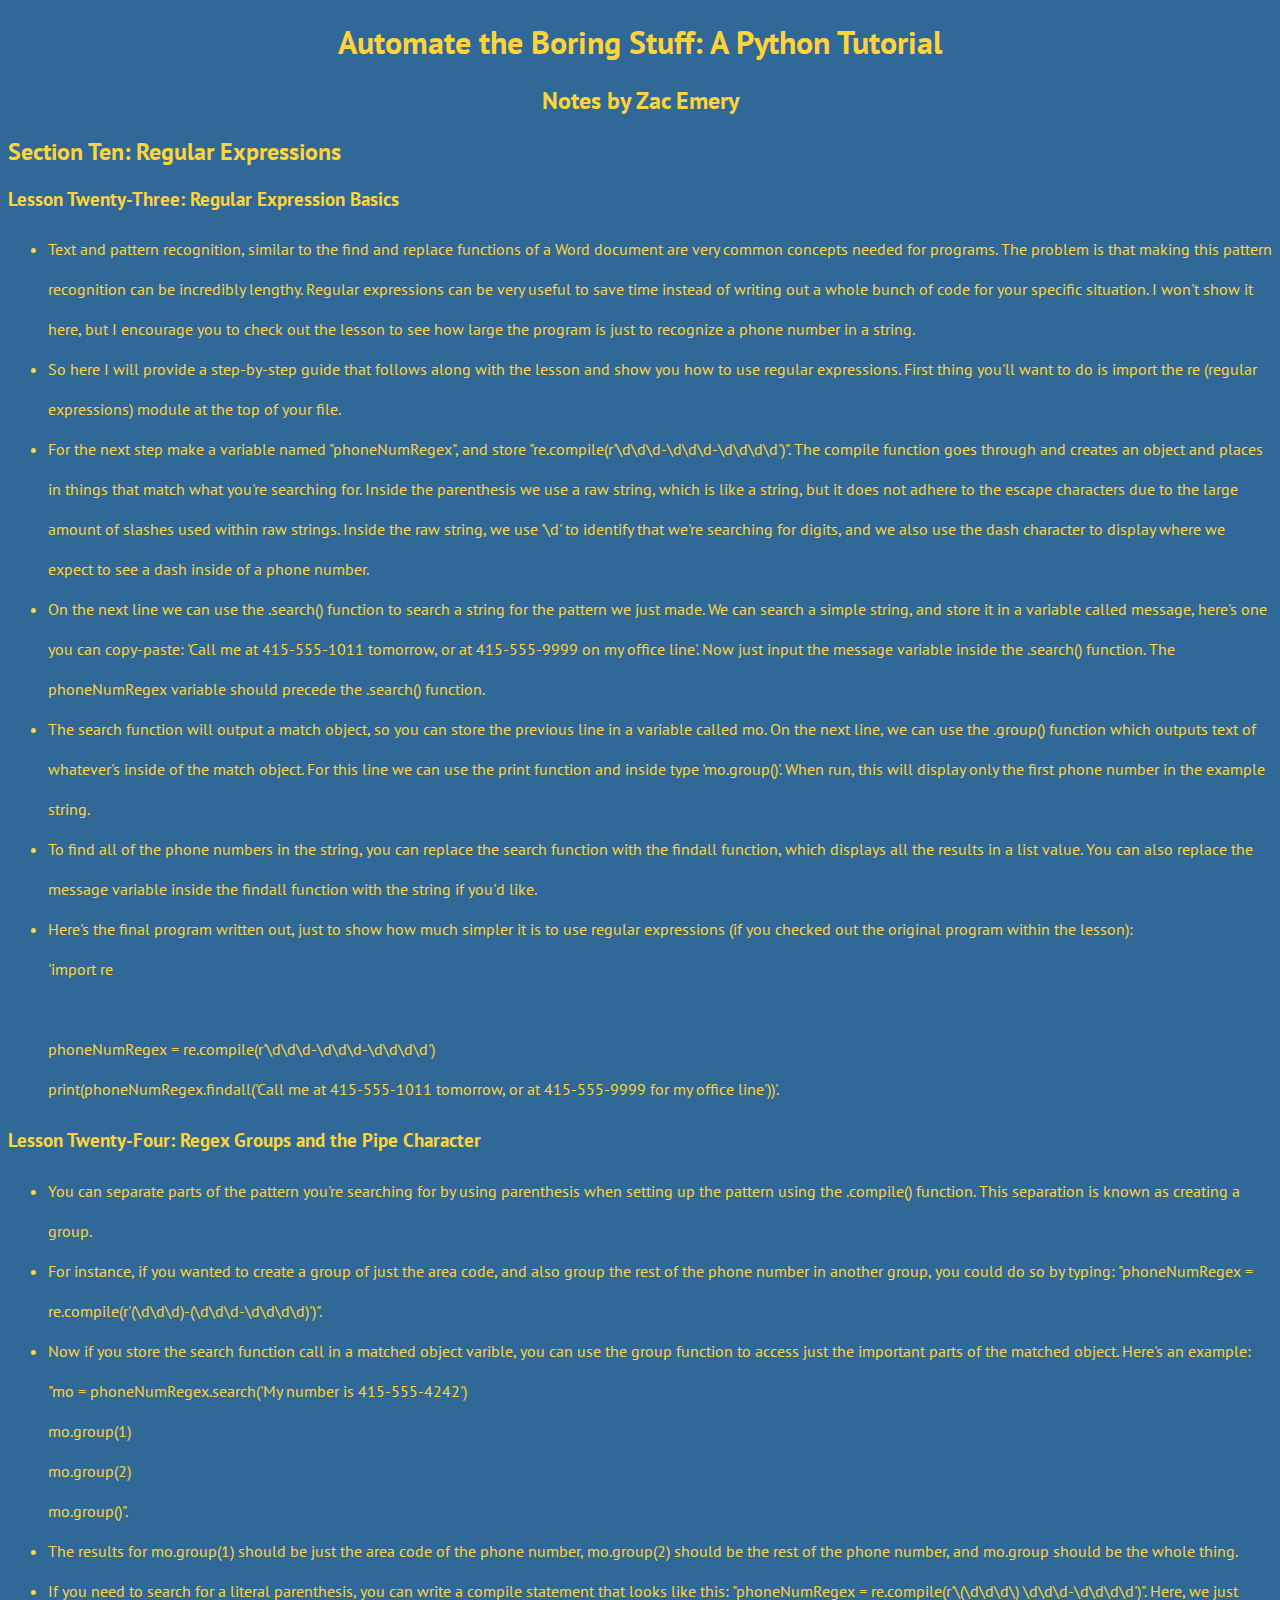
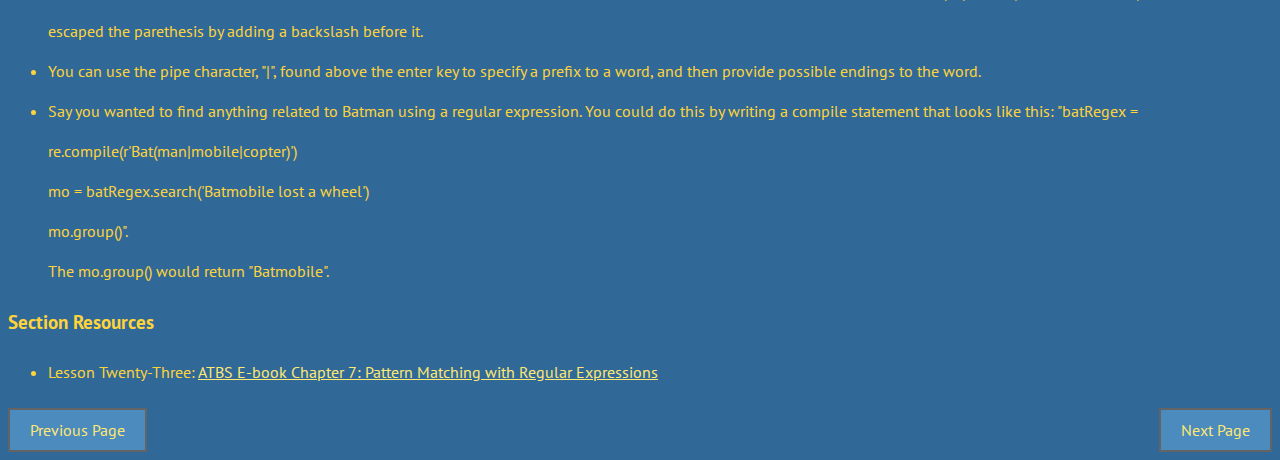
==== page10.html @ 3c8ce185 ""Started page10.html; Finished lessons 23 and 24"" ====
<!DOCTYPE html>
<html lang="en" dir="ltr">
  <head>
    <link href="https://fonts.googleapis.com/css2?family=PT+Sans&display=swap" rel="stylesheet">
    <link rel="stylesheet" href="index.css">
    <meta charset="utf-8">
    <title>Automate the Boring Stuff: A Python Tutorial, Section 10</title>
  </head>
  <body>
    <h1 style="text-align:center;">Automate the Boring Stuff: A Python Tutorial</h1>
    <h2 style="text-align:center;">Notes by Zac Emery</h2>
    <div id="sectionTen">
      <h2>Section Ten: Regular Expressions</h2>
      <div id="L23">
        <h3>Lesson Twenty-Three: Regular Expression Basics</h3>
        <ul>
          <li>Text and pattern recognition, similar to the find and replace functions of a Word document are very common concepts needed for programs. The problem is that making this pattern recognition can be
              incredibly lengthy. Regular expressions can be very useful to save time instead of writing out a whole bunch of code for your specific situation. I won't show it here, but I encourage you to check
              out the lesson to see how large the program is just to recognize a phone number in a string.
          </li>
          <li>So here I will provide a step-by-step guide that follows along with the lesson and show you how to use regular expressions. First thing you'll want to do is import the re (regular expressions)
              module at the top of your file.
          </li>
          <li>For the next step make a variable named "phoneNumRegex", and store "re.compile(r'\d\d\d-\d\d\d-\d\d\d\d')". The compile function goes through and creates an object and places in things that match what you're
              searching for. Inside the parenthesis we use a raw string, which is like a string, but it does not adhere to the escape characters due to the large amount of slashes used within raw strings. Inside the raw
              string, we use '\d' to identify that we're searching for digits, and we also use the dash character to display where we expect to see a dash inside of a phone number.
          </li>
          <li>On the next line we can use the .search() function to search a string for the pattern we just made. We can search a simple string, and store it in a variable called message, here's one you can copy-paste:
              'Call me at 415-555-1011 tomorrow, or at 415-555-9999 on my office line'. Now just input the message variable inside the .search() function. The phoneNumRegex variable should precede the .search() function.
          </li>
          <li>The search function will output a match object, so you can store the previous line in a variable called mo. On the next line, we can use the .group() function which outputs text of whatever's inside of the
              match object. For this line we can use the print function and inside type 'mo.group()'. When run, this will display only the first phone number in the example string.
          </li>
          <li>To find all of the phone numbers in the string, you can replace the search function with the findall function, which displays all the results in a list value. You can also replace the message variable inside
              the findall function with the string if you'd like.
          </li>
          <li>Here's the final program written out, just to show how much simpler it is to use regular expressions (if you checked out the original program within the lesson):<br>'import re<br><br> phoneNumRegex =
              re.compile(r'\d\d\d-\d\d\d-\d\d\d\d')<br>print(phoneNumRegex.findall('Call me at 415-555-1011 tomorrow, or at 415-555-9999 for my office line'))'.
          </li>
        </ul>
      </div>
      <div id="L24">
        <h3>Lesson Twenty-Four: Regex Groups and the Pipe Character</h3>
        <ul>
          <li>You can separate parts of the pattern you're searching for by using parenthesis when setting up the pattern using the .compile() function. This separation is known as 
              creating a group.
          </li>
          <li>For instance, if you wanted to create a group of just the area code, and also group the rest of the phone number in another  group, you could do so by typing: 
              "phoneNumRegex = re.compile(r'(\d\d\d)-(\d\d\d-\d\d\d\d)')".
          </li>
          <li>Now if you store the search function call in a matched object varible, you can use the group function to access just the important parts of the matched object. Here's 
              an example: "mo = phoneNumRegex.search('My number is 415-555-4242')<br>mo.group(1)<br>mo.group(2)<br>mo.group()".
          </li>
          <li>The results for mo.group(1) should be just the area code of the phone number, mo.group(2) should be the rest of the phone number, and mo.group should be the whole thing.</li>
          <li>If you need to search for a literal parenthesis, you can write a compile statement that looks like this: "phoneNumRegex = re.compile(r'\(\d\d\d\) \d\d\d-\d\d\d\d')". 
              Here, we just escaped the parethesis by adding a backslash before it.
          </li>
          <li>You can use the pipe character, "|", found above the enter key to specify a prefix to a word, and then provide possible endings to the word.</li>
          <li>Say you wanted to find anything related to Batman using a regular expression. You could do this by writing a compile statement that looks like this: 
              "batRegex = re.compile(r'Bat(man|mobile|copter)')<br>mo = batRegex.search('Batmobile lost a wheel')<br>mo.group()".<br> The mo.group() would return "Batmobile".</li>
        </ul>
      </div>
    </div>
    <div id="secResrc">
      <h3>Section Resources</h3>
      <ul>
        <li>Lesson Twenty-Three: <a class="resources" href="https://automatetheboringstuff.com/chapter7/">ATBS E-book Chapter 7: Pattern Matching with Regular Expressions</a></li>
      </ul>
    </div>
    <div class="pageButton">
      <div class="prevPage">
        <a class="prevPage" href="page9.html">Previous Page</a>
      </div>
      <div class="nextPage">
        <a class="nextPage" href="page11.html">Next Page</a>
      </div>
    </div>
  </body>
</html>
---- index.css ----
body {
  font-family: 'PT Sans', sans-serif;
  color: #FFD43B;
  background-color: #306998;
}

a.nextPage:link, a.nextPage:visited, a.prevPage:link, a.prevPage:visited {
  background-color: #4B8BBE;
  color: #FFE873;
  border: 2px solid #646464;
  padding: 10px 20px;
  text-align: center;
  text-decoration: none;
  display: inline-block;
}

a.nextPage:hover, a.nextPage:active, a.prevPage:hover, a.prevPage:active {
  background-color: #646464;
  color: #FFE873;
  border: 2px solid #646464;
  padding: 10px 20px;
  text-align: center;
  text-decoration: none;
  display: inline-block;
  cursor: pointer;
}


.pageButton {
  width: auto;
  height: auto;
  display: flex;
  justify-content: space-between;
}

.resources {
  color: #FFE873;
}

p {
  text-indent: 24px;
}

.doubleIndent {
  text-indent: 48px;
}

ul {
  line-height: 250%
}
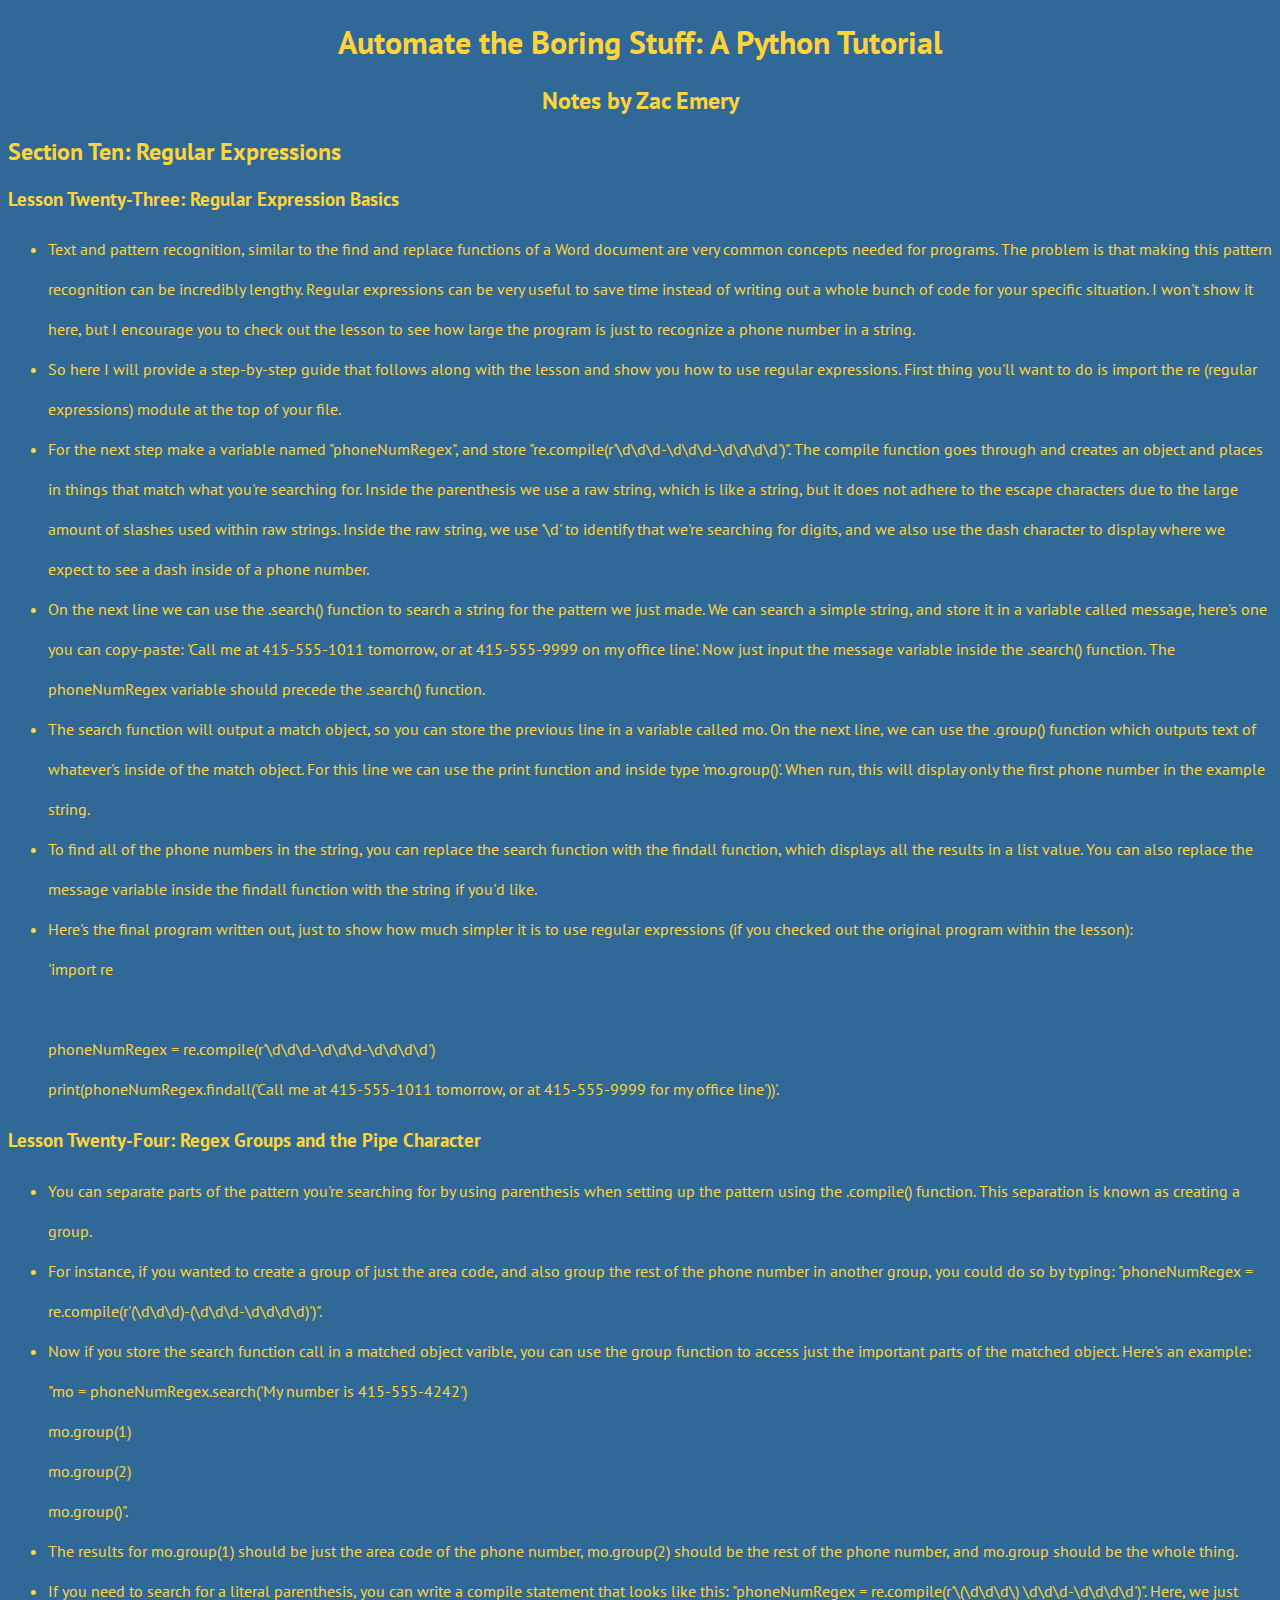
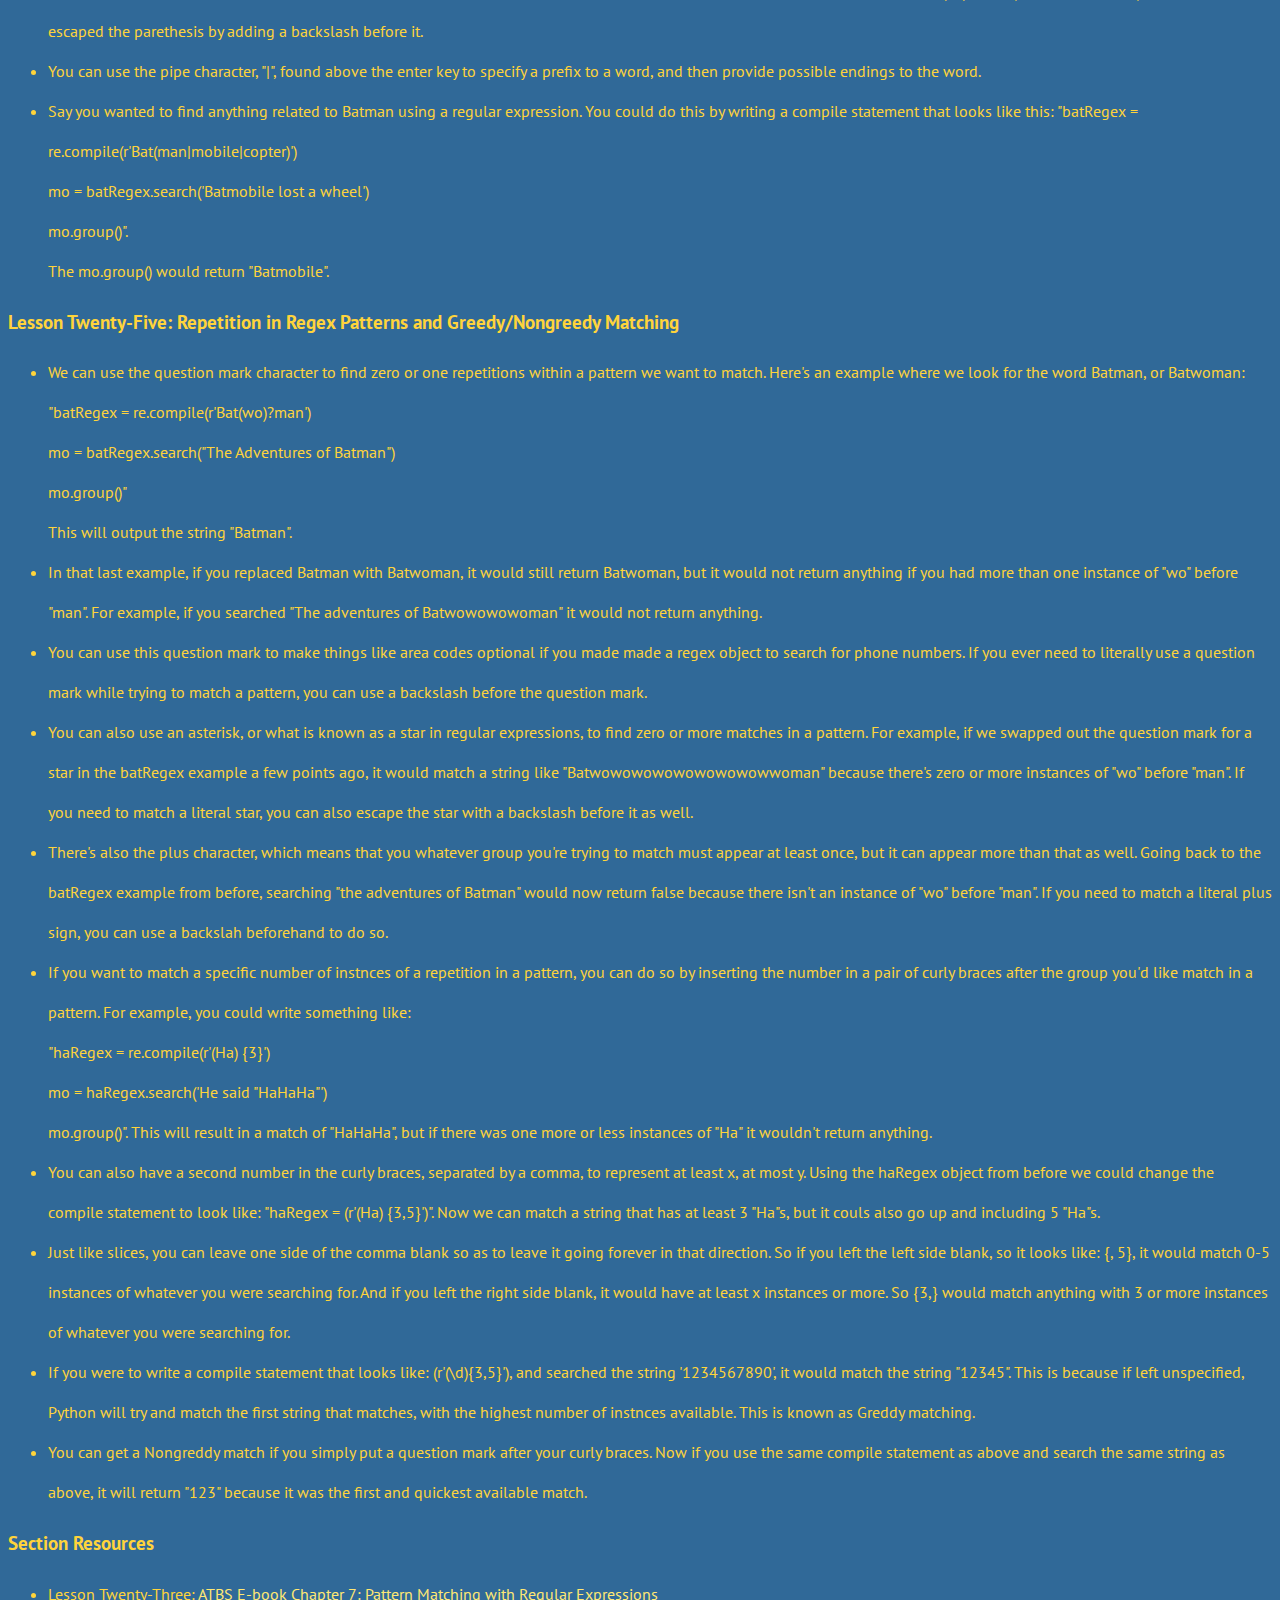
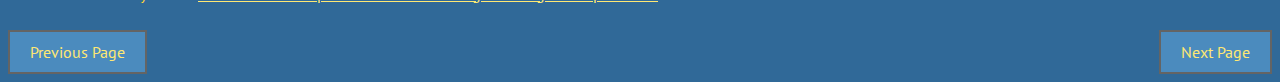
==== commit 2942d4c7: ""Finished Lesson 25"" ====
--- a/page10.html
+++ b/page10.html
@@ -60,6 +60,45 @@
               "batRegex = re.compile(r'Bat(man|mobile|copter)')<br>mo = batRegex.search('Batmobile lost a wheel')<br>mo.group()".<br> The mo.group() would return "Batmobile".</li>
         </ul>
       </div>
+      <div id="L25">
+        <h3>Lesson Twenty-Five: Repetition in Regex Patterns and Greedy/Nongreedy Matching</h3>
+        <ul>
+          <li>We can use the question mark character to find zero or one repetitions within a pattern we want to match. Here's an example where we look for the word Batman, or 
+              Batwoman:<br>"batRegex = re.compile(r'Bat(wo)?man')<br>mo = batRegex.search("The Adventures of Batman")<br>mo.group()"<br> This will output the string "Batman".
+          </li>
+          <li>In that last example, if you replaced Batman with Batwoman, it would still return Batwoman, but it would not return anything if you had more than one instance of 
+              "wo" before "man". For example, if you searched "The adventures of Batwowowowoman" it would not return anything.
+          </li>
+          <li>You can use this question mark to make things like area codes optional if you made made a regex object to search for phone numbers. If you ever need to literally 
+              use a question mark while trying to match a pattern, you can use a backslash before the question mark.
+          </li>
+          <li>You can also use an asterisk, or what is known as a star in regular expressions, to find zero or more matches in a pattern. For example, if we swapped out the 
+              question mark for a star in the batRegex example a few points ago, it would match a string like "Batwowowowowowowowowwoman" because there's zero or more instances of 
+              "wo" before "man". If you need to match a literal star, you can also escape the star with a backslash before it as well. 
+          </li>
+          <li>There's also the plus character, which means that you whatever group you're trying to match must appear at least once, but it can appear more than that as well. Going 
+              back to the batRegex example from before, searching "the adventures of Batman" would now return false because there isn't an instance of "wo" before "man". If you need 
+              to match a literal plus sign, you can use a backslah beforehand to do so. 
+          </li>
+          <li>If you want to match a specific number of instnces of a repetition in a pattern, you can do so by inserting the number in a pair of curly braces after the group you'd 
+              like match in a pattern. For example, you could write something like:<br>"haRegex = re.compile(r'(Ha) {3}')<br>mo = haRegex.search('He said "HaHaHa"')<br>mo.group()". This 
+              will result in a match of "HaHaHa", but if there was one more or less instances of "Ha" it wouldn't return anything.
+          </li>
+          <li>You can also have a second number in the curly braces, separated by a comma, to represent at least x, at most y. Using the haRegex object from before we could change the 
+              compile statement to look like: "haRegex = (r'(Ha) {3,5}')". Now we can match a string that has at least 3 "Ha"s, but it couls also go up and including 5 "Ha"s.
+          </li>
+          <li>Just like slices, you can leave one side of the comma blank so as to leave it going forever in that direction. So if you left the left side blank, so it looks like: {, 5}, 
+              it would match 0-5 instances of whatever you were searching for. And if you left the right side blank, it would have at least x instances or more. So {3,} would match anything 
+              with 3 or more instances of whatever you were searching for.
+          </li>
+          <li>If you were to write a compile statement that looks like: (r'(\d){3,5}'), and searched the string '1234567890', it would match the string "12345". This is because if 
+              left unspecified, Python will try and match the first string that matches, with the highest number of instnces available. This is known as Greddy matching.
+          </li>
+          <li>You can get a Nongreddy match if you simply put a question mark after your curly braces. Now if you use the same compile statement as above and search the same string
+              as above, it will return "123" because it was the first and quickest available match.
+          </li>
+        </ul>
+      </div>
     </div>
     <div id="secResrc">
       <h3>Section Resources</h3>
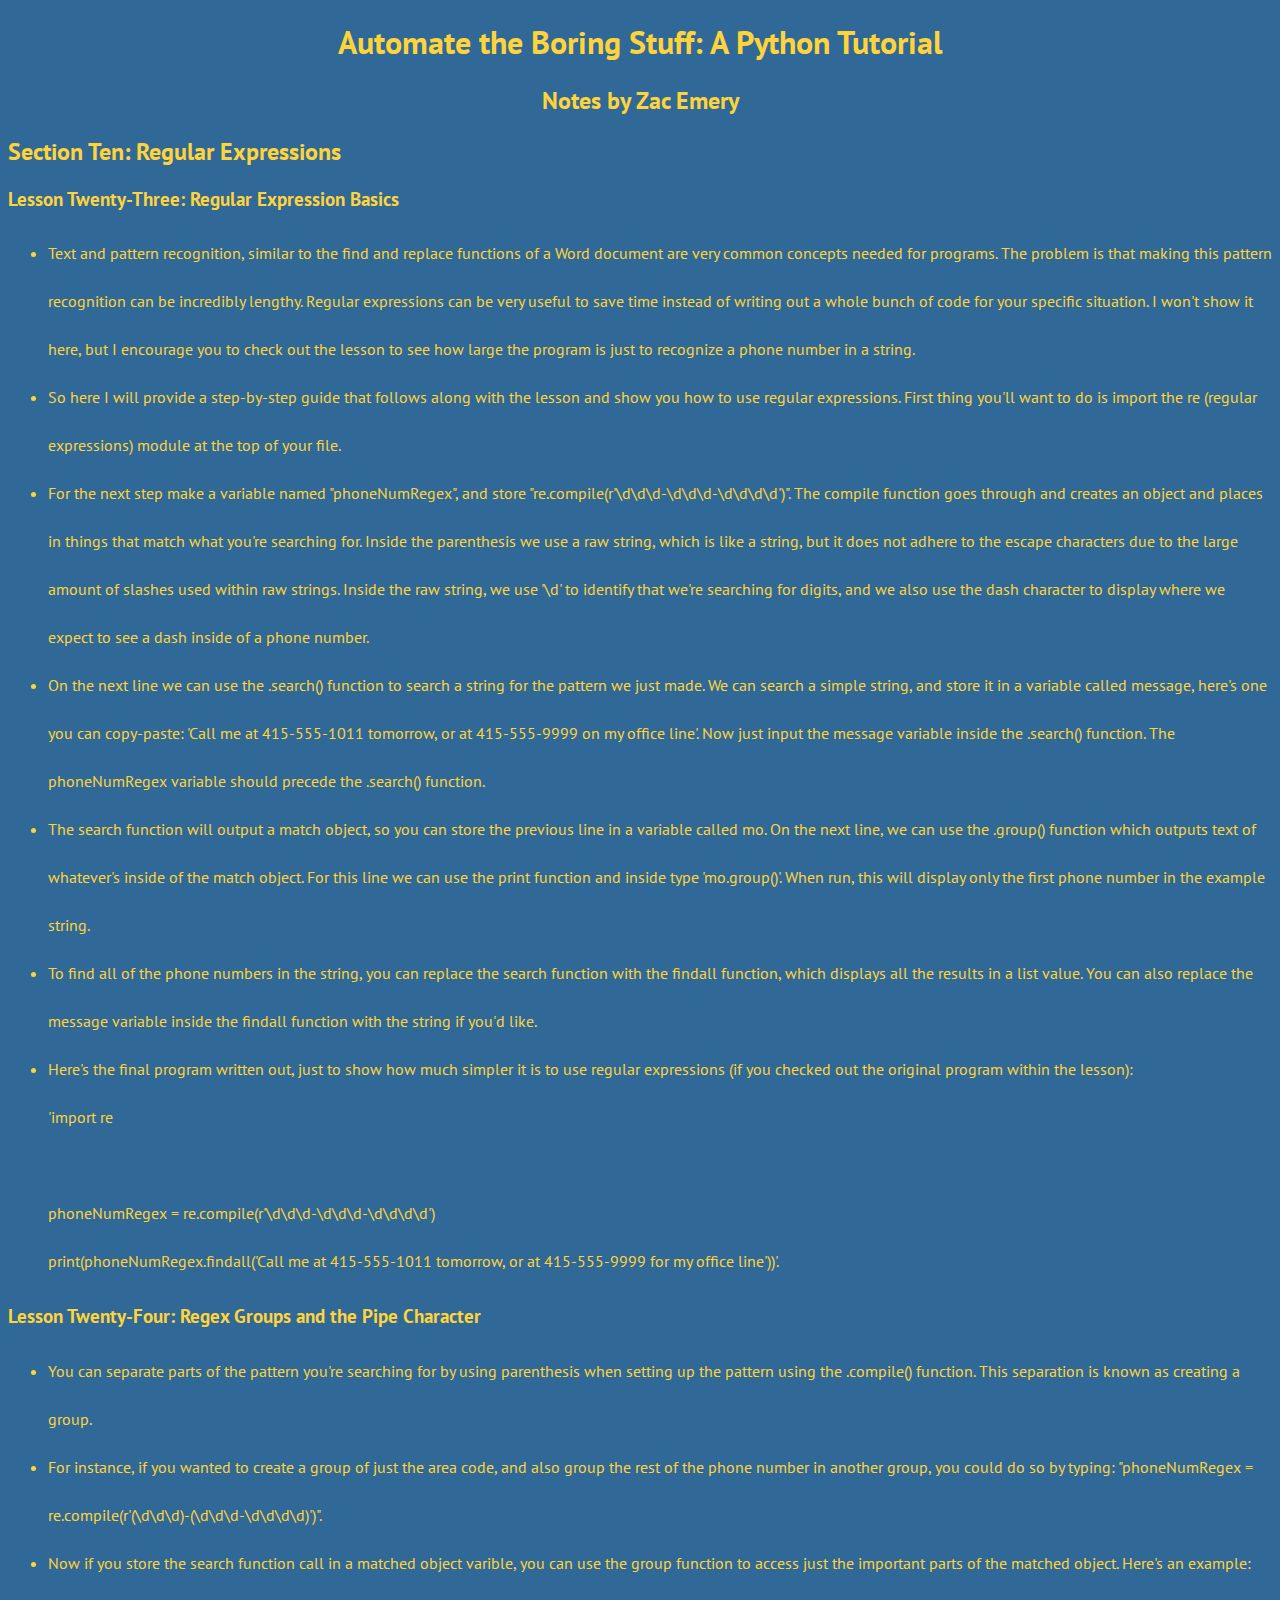
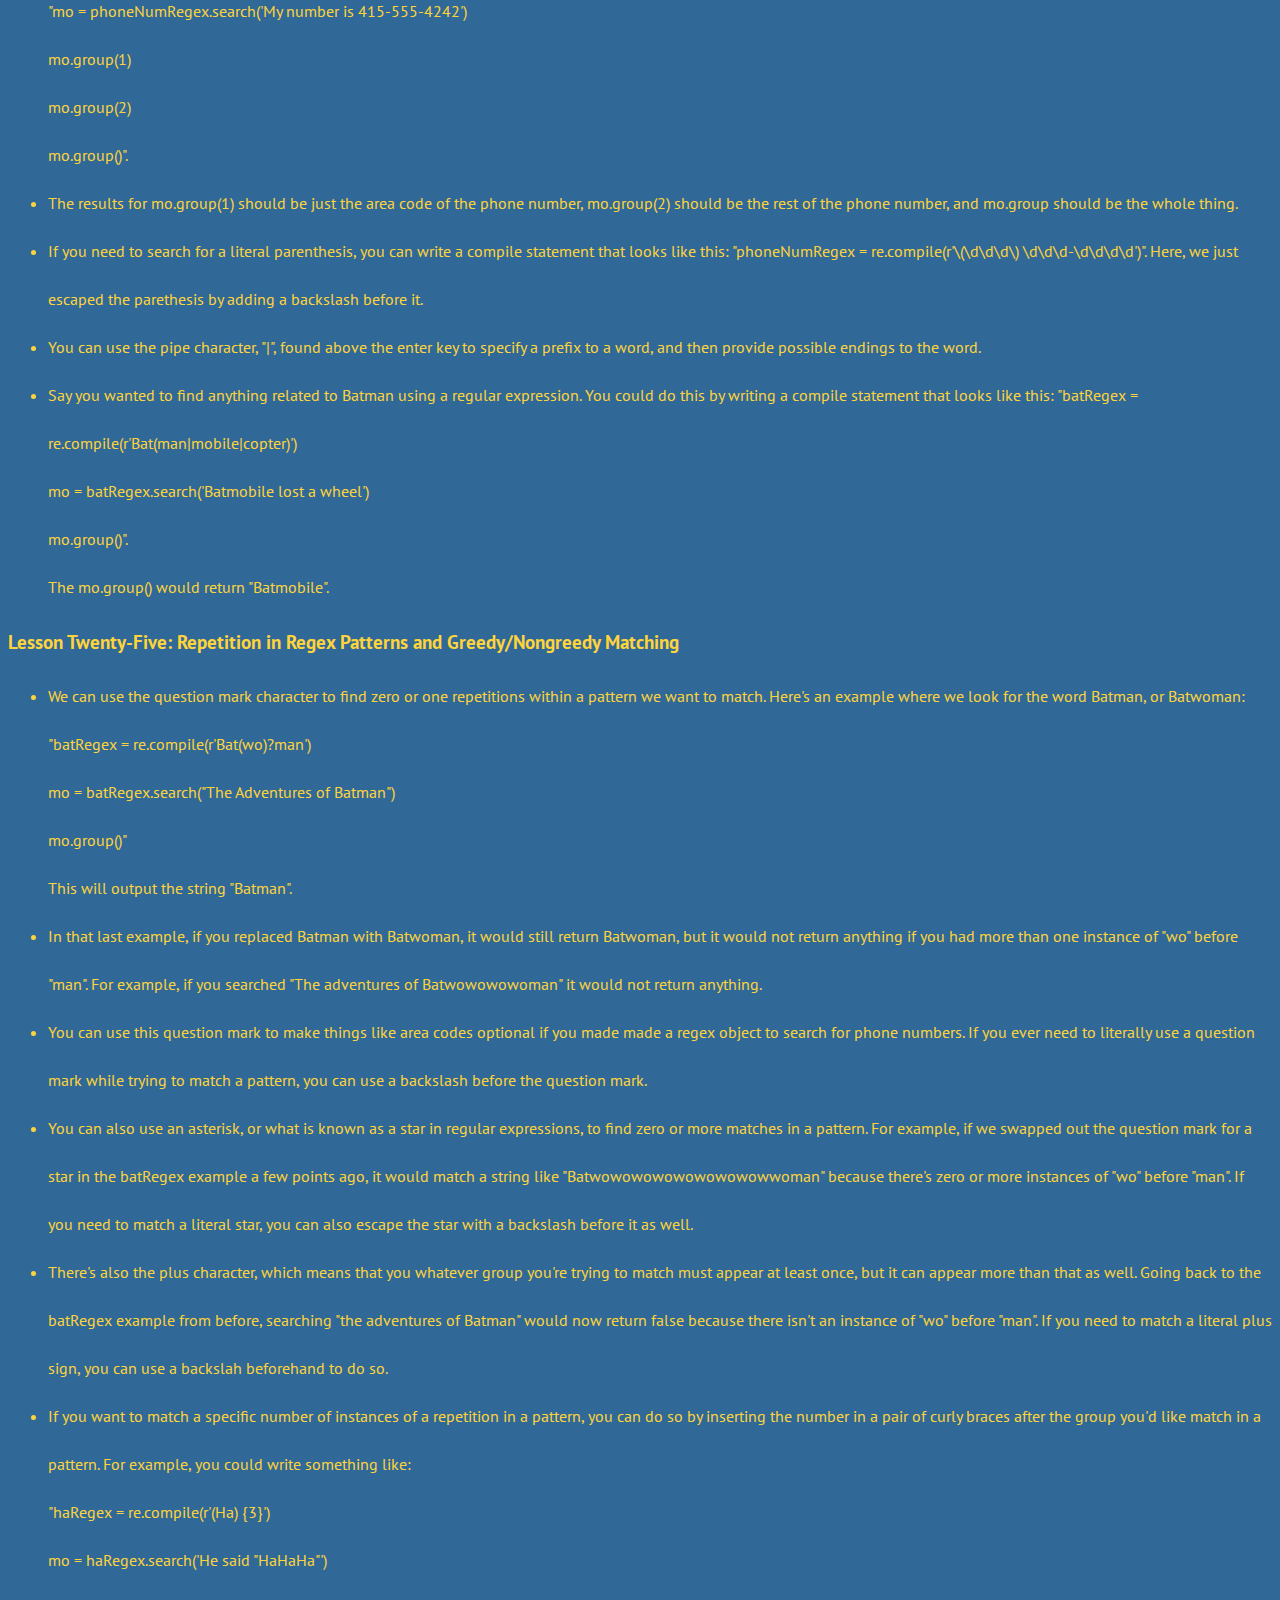
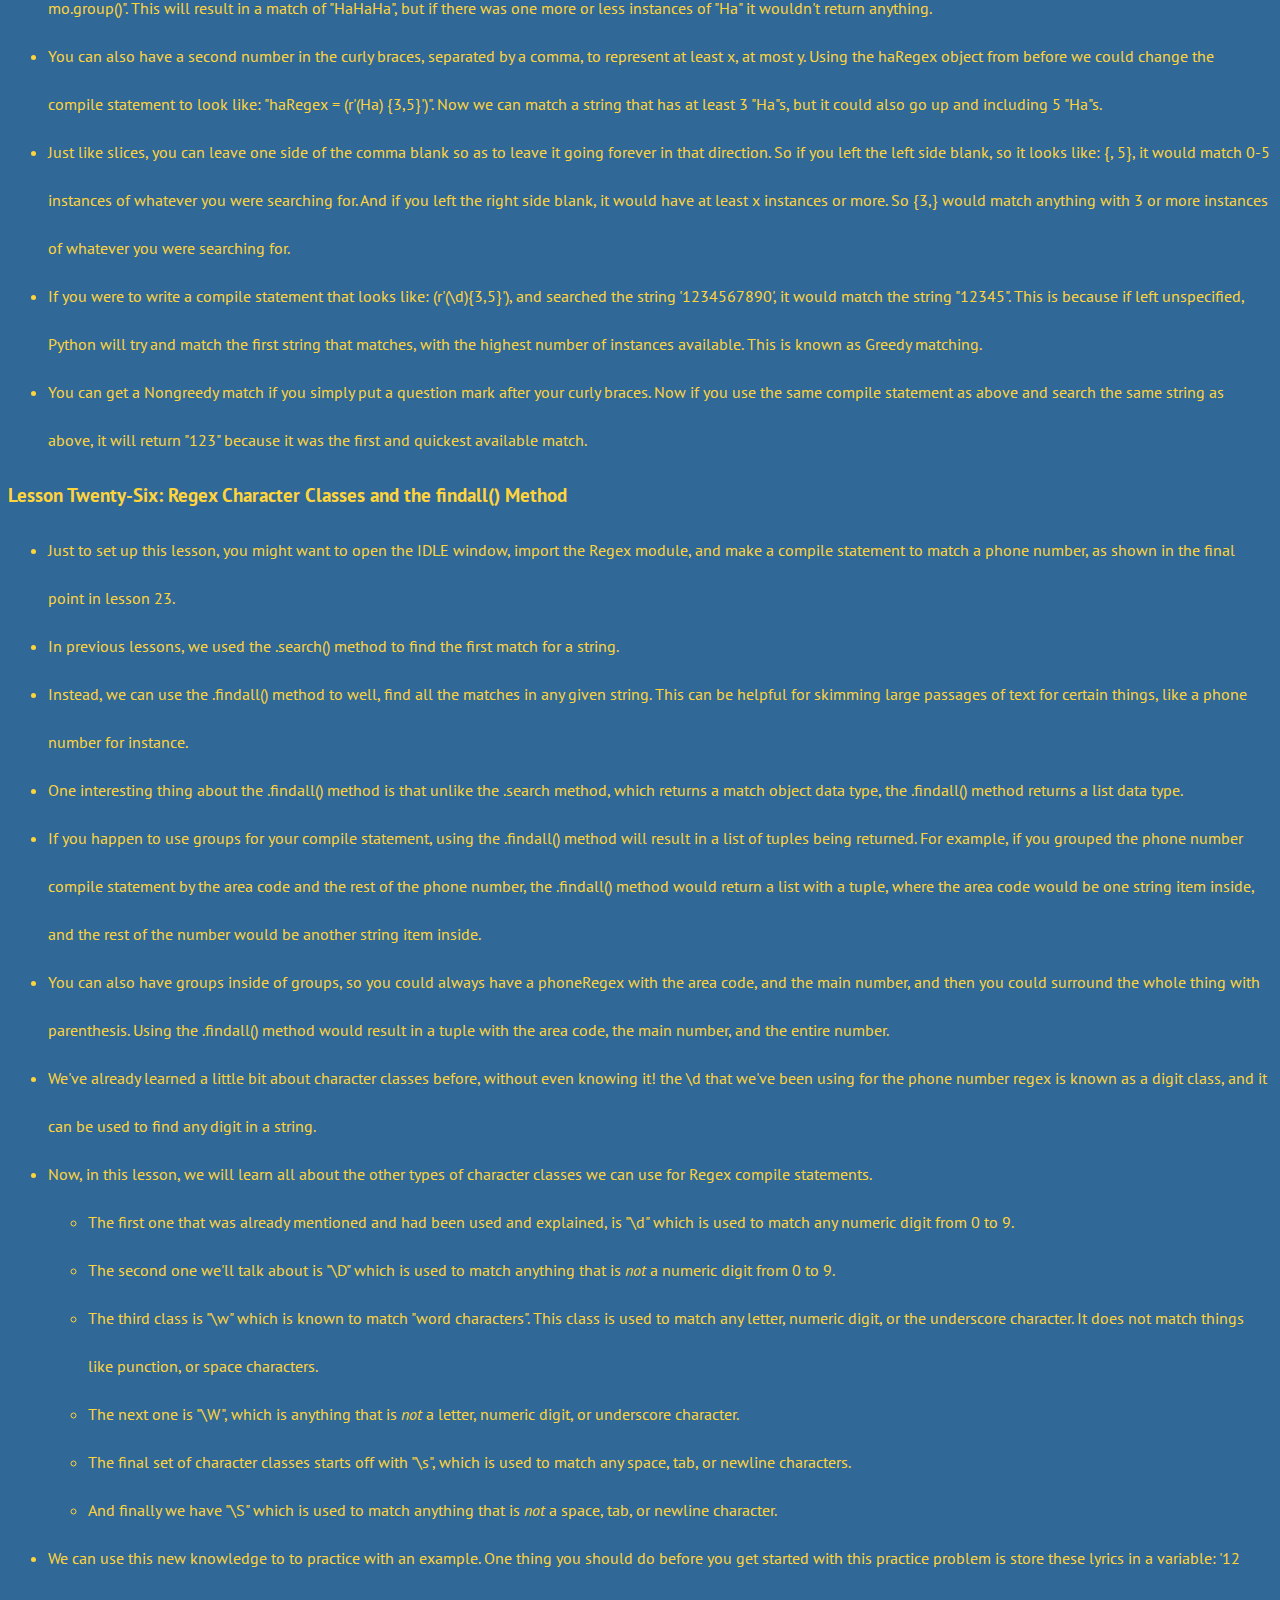
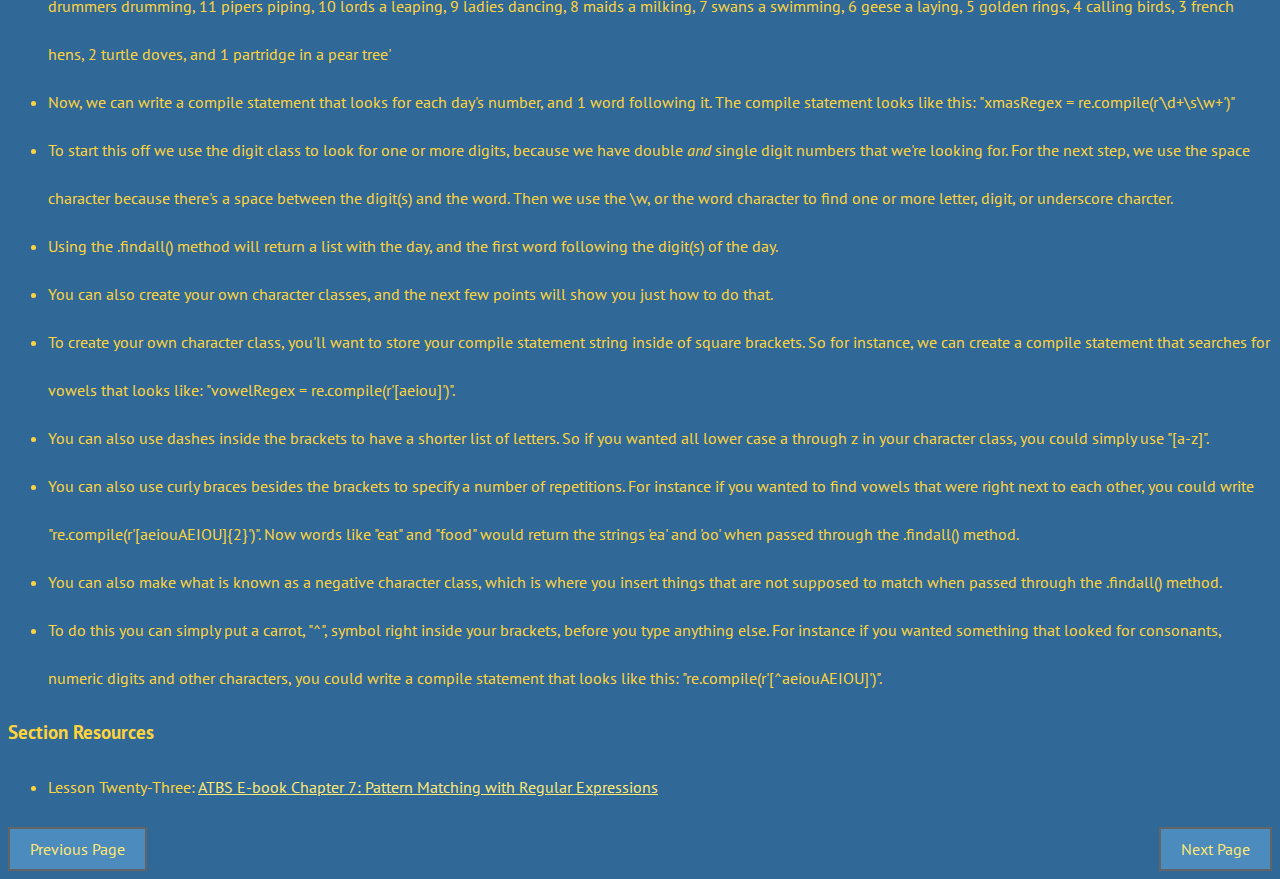
==== commit 1e72ceea: ""Finished Lesson 26; made minor changes."" ====
--- a/page10.html
+++ b/page10.html
@@ -80,22 +80,79 @@
               back to the batRegex example from before, searching "the adventures of Batman" would now return false because there isn't an instance of "wo" before "man". If you need 
               to match a literal plus sign, you can use a backslah beforehand to do so. 
           </li>
-          <li>If you want to match a specific number of instnces of a repetition in a pattern, you can do so by inserting the number in a pair of curly braces after the group you'd 
+          <li>If you want to match a specific number of instances of a repetition in a pattern, you can do so by inserting the number in a pair of curly braces after the group you'd 
               like match in a pattern. For example, you could write something like:<br>"haRegex = re.compile(r'(Ha) {3}')<br>mo = haRegex.search('He said "HaHaHa"')<br>mo.group()". This 
               will result in a match of "HaHaHa", but if there was one more or less instances of "Ha" it wouldn't return anything.
           </li>
           <li>You can also have a second number in the curly braces, separated by a comma, to represent at least x, at most y. Using the haRegex object from before we could change the 
-              compile statement to look like: "haRegex = (r'(Ha) {3,5}')". Now we can match a string that has at least 3 "Ha"s, but it couls also go up and including 5 "Ha"s.
+              compile statement to look like: "haRegex = (r'(Ha) {3,5}')". Now we can match a string that has at least 3 "Ha"s, but it could also go up and including 5 "Ha"s.
           </li>
           <li>Just like slices, you can leave one side of the comma blank so as to leave it going forever in that direction. So if you left the left side blank, so it looks like: {, 5}, 
               it would match 0-5 instances of whatever you were searching for. And if you left the right side blank, it would have at least x instances or more. So {3,} would match anything 
               with 3 or more instances of whatever you were searching for.
           </li>
           <li>If you were to write a compile statement that looks like: (r'(\d){3,5}'), and searched the string '1234567890', it would match the string "12345". This is because if 
-              left unspecified, Python will try and match the first string that matches, with the highest number of instnces available. This is known as Greddy matching.
+              left unspecified, Python will try and match the first string that matches, with the highest number of instances available. This is known as Greedy matching.
           </li>
-          <li>You can get a Nongreddy match if you simply put a question mark after your curly braces. Now if you use the same compile statement as above and search the same string
+          <li>You can get a Nongreedy match if you simply put a question mark after your curly braces. Now if you use the same compile statement as above and search the same string
               as above, it will return "123" because it was the first and quickest available match.
+          </li>
+        </ul>
+      </div>
+      <div id="L26">
+        <h3>Lesson Twenty-Six: Regex Character Classes and the findall() Method</h3>
+        <ul>
+          <li>Just to set up this lesson, you might want to open the IDLE window, import the Regex module, and make a compile statement to match a phone number, as shown in the final
+            point in lesson 23. 
+          </li>
+          <li>In previous lessons, we used the .search() method to find the first match for a string.</li>
+          <li>Instead, we can use the .findall() method to well, find all the matches in any given string. This can be helpful for skimming large passages of text for certain things, 
+              like a phone number for instance. 
+          </li>
+          <li>One interesting thing about the .findall() method is that unlike the .search method, which returns a match object data type, the .findall() method returns a list data type.</li>
+          <li>If you happen to use groups for your compile statement, using the .findall() method will result in a list of tuples being returned. For example, if you grouped the phone 
+              number compile statement by the area code and the rest of the phone number, the .findall() method would return a list with a tuple, where the area code would be one string item
+              inside, and the rest of the number would be another string item inside.
+          </li>
+          <li>You can also have groups inside of groups, so you could always have a phoneRegex with the area code, and the main number, and then you could surround the whole thing with 
+              parenthesis. Using the .findall() method would result in a tuple with the area code, the main number, and the entire number. 
+          </li>
+          <li>We've already learned a little bit about character classes before, without even knowing it! the \d that we've been using for the phone number regex is known as a digit 
+              class, and it can be used to find any digit in a string. 
+          </li>
+          <li>Now, in this lesson, we will learn all about the other types of character classes we can use for Regex compile statements.
+            <ul>
+              <li>The first one that was already mentioned and had been used and explained, is "\d" which is used to match any numeric digit from 0 to 9.</li>
+              <li>The second one we'll talk about is "\D" which is used to match anything that is <i>not</i> a numeric digit from 0 to 9.</li>
+              <li>The third class is "\w" which is known to match "word characters". This class is used to match any letter, numeric digit, or the underscore character. It does not match
+                  things like punction, or space characters.
+              </li>
+              <li>The next one is "\W", which is anything that is <i>not</i> a letter, numeric digit, or underscore character.</li>
+              <li>The final set of character classes starts off with "\s", which is used to match any space, tab, or newline characters.</li>
+              <li>And finally we have "\S" which is used to match anything that is <i>not</i> a space, tab, or newline character.</li>
+            </ul>
+          </li>
+          <li>We can use this new knowledge to to practice with an example. One thing you should do before you get started with this practice problem is store these lyrics in a variable: 
+              '12 drummers drumming, 11 pipers piping, 10 lords a leaping, 9 ladies dancing, 8 maids a milking, 7 swans a swimming, 6 geese a laying, 5 golden rings, 4 calling birds, 
+               3 french hens, 2 turtle doves, and 1 partridge in a pear tree'
+          </li>
+          <li>Now, we can write a compile statement that looks for each day's number, and 1 word following it. The compile statement looks like this: "xmasRegex = re.compile(r'\d+\s\w+')"</li>
+          <li>To start this off we use the digit class to look for one or more digits, because we have double <i>and</i> single digit numbers that we're looking for. For the next step, 
+              we use the space character because there's a space between the digit(s) and the word. Then we use the \w, or the word character to find one or more letter, digit, or underscore 
+              charcter. 
+          </li>
+          <li>Using the .findall() method will return a list with the day, and the first word following the digit(s) of the day.</li>
+          <li>You can also create your own character classes, and the next few points will show you just how to do that.</li>
+          <li>To create your own character class, you'll want to store your compile statement string inside of square brackets. So for instance, we can create a compile statement that searches 
+              for vowels that looks like: "vowelRegex = re.compile(r'[aeiou]')".
+          </li>
+          <li>You can also use dashes inside the brackets to have a shorter list of letters. So if you wanted all lower case a through z in your character class, you could simply use "[a-z]".</li>
+          <li>You can also use curly braces besides the brackets to specify a number of repetitions. For instance if you wanted to find vowels that were right next to each other, you could 
+              write "re.compile(r'[aeiouAEIOU]{2}')". Now words like "eat" and "food" would return the strings 'ea' and 'oo' when passed through the .findall() method.
+          </li>
+          <li>You can also make what is known as a negative character class, which is where you insert things that are not supposed to match when passed through the .findall() method.</li>
+          <li>To do this you can simply put a carrot, "^", symbol right inside your brackets, before you type anything else. For instance if you wanted something that looked for consonants, 
+              numeric digits and other characters, you could write a compile statement that looks like this: "re.compile(r'[^aeiouAEIOU]')".
           </li>
         </ul>
       </div>
--- a/index.css
+++ b/index.css
@@ -46,5 +46,5 @@
 }
 
 ul {
-  line-height: 250%
+  line-height: 300%
 }
